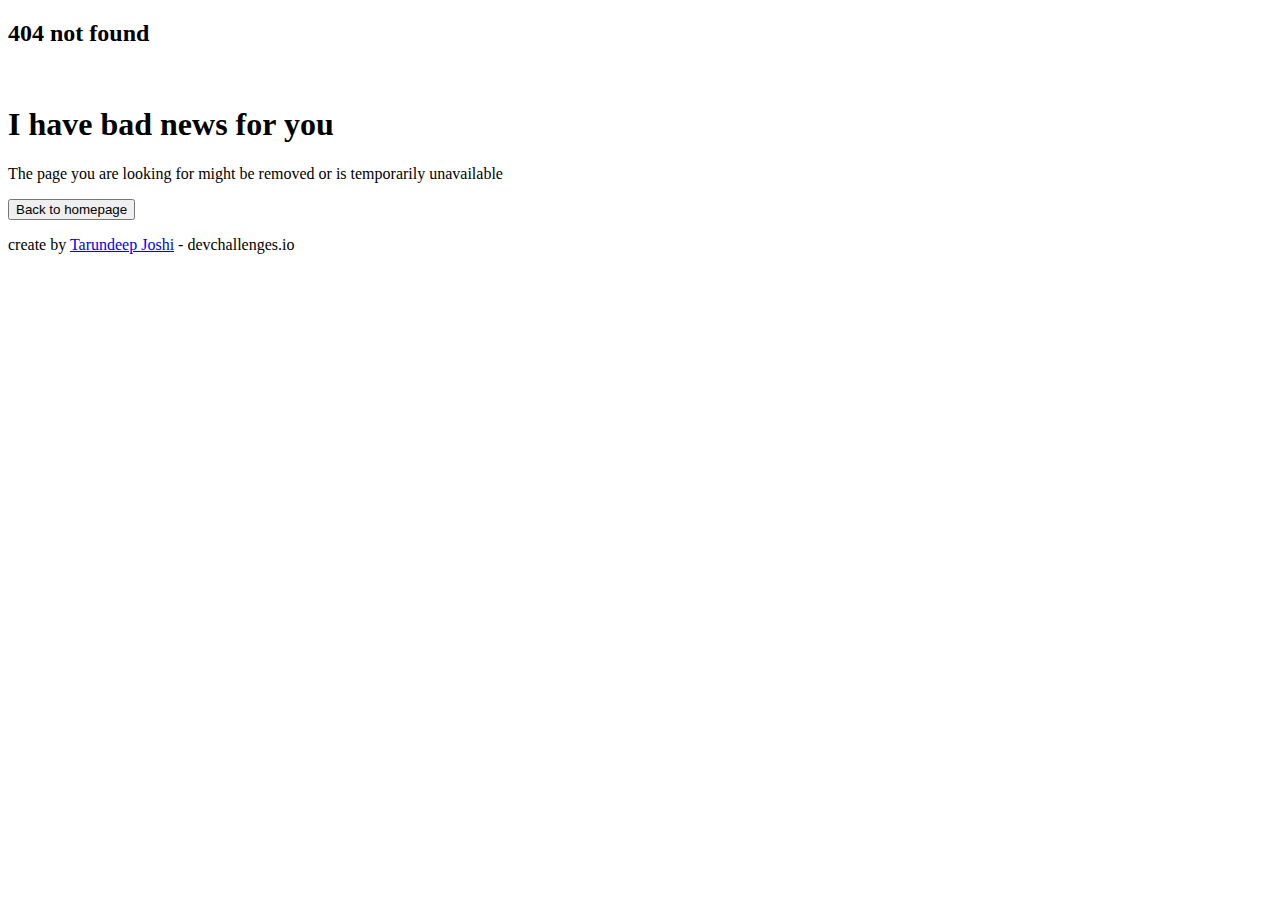
==== Responsive-Web-Developer/404-error-page/index.html @ 20fe5ffa "Create index.html" ====
<!DOCTYPE html>
<html lang="en">
  <head>
    <meta charset="utf-8" />
    <meta name="viewport" content="width=device-width, initial-scale=1,  maximum-scale=5"/>

    <link rel="icon" href="img/devchallenges.png"/>

    <link rel="stylesheet" href="style.css">

    <title>404 Error Page</title>
   
  </head>
  <body>
  
    <header>
      <h2>404 not found</h2>
    </header>

    <div class="container">
      <article>
        <img src="img/Scarecrow.png" alt="">
      </article>

      <article>
        <h1>I have bad news for you</h1>
        <p>The page you are looking for might be removed or is temporarily unavailable</p>

        <button>Back to homepage</button>
      </article>
    </div>

    <p class="created">create by <a href="https://www.linkedin.com/in/tarundeep-joshi-a603b9247/" target="_blank">Tarundeep Joshi</a> - devchallenges.io</p>

  </body>
</html>
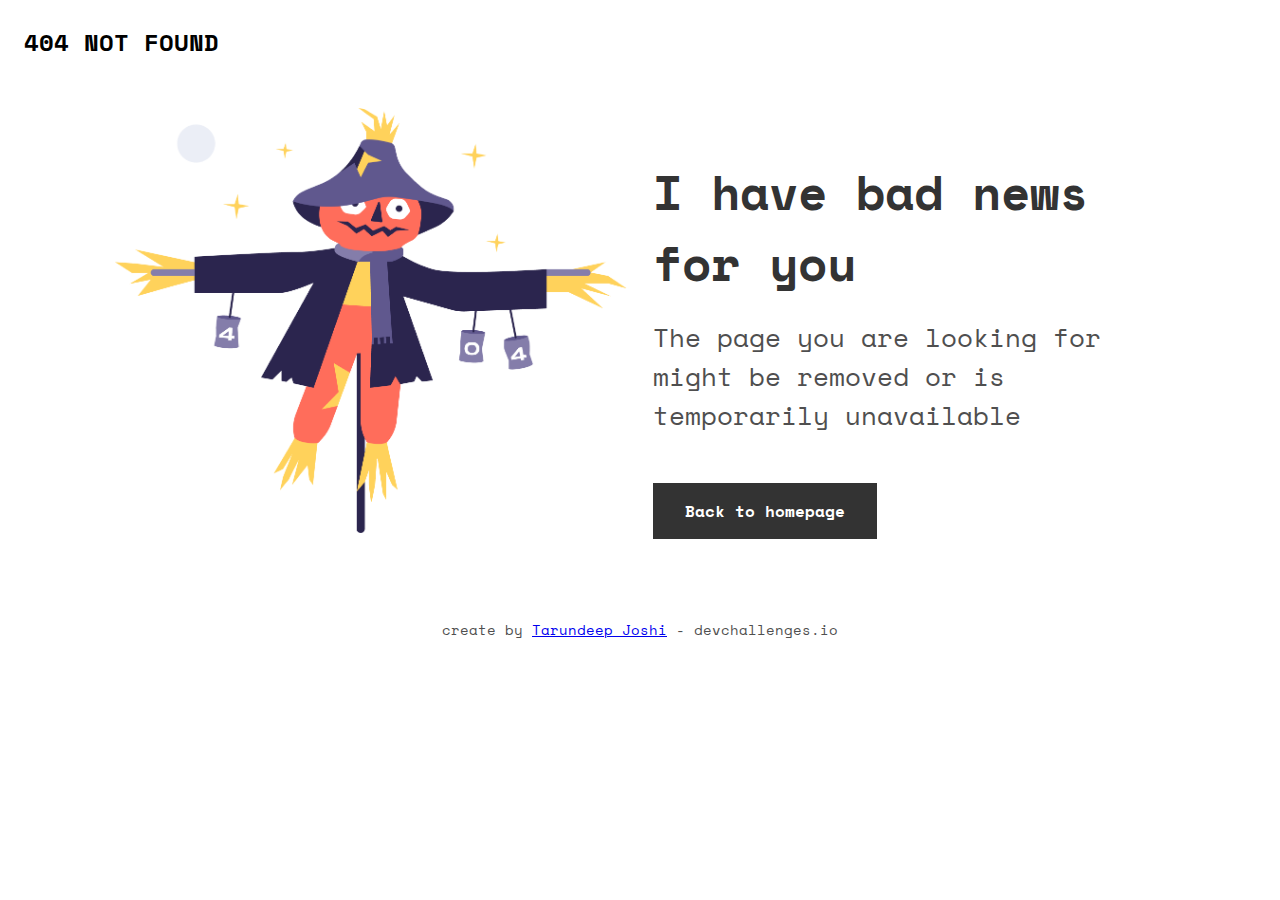
==== commit ca884dea: "Update index.html" ====
--- a/Responsive-Web-Developer/404-error-page/index.html
+++ b/Responsive-Web-Developer/404-error-page/index.html
@@ -8,7 +8,7 @@
 
     <link rel="stylesheet" href="style.css">
 
-    <title>404 Error Page</title>
+    <title>404 Error Pagasdfasdfsadfe</title>
    
   </head>
   <body>
--- a/Responsive-Web-Developer/404-error-page/style.css
+++ b/Responsive-Web-Developer/404-error-page/style.css
@@ -0,0 +1,115 @@
+@import url('https://fonts.googleapis.com/css2?family=Space+Mono&display=swap');
+
+*{
+    margin: 0;
+    padding: 0;
+    box-sizing: border-box;
+}
+
+body{
+    font-family: 'Space Mono', monospace;
+    padding: 24px;
+}
+
+.container{
+    max-width: 1050px;
+}
+
+img{
+    width: 100%;
+    margin-bottom: 48px;
+}
+
+header{
+    margin-bottom: 48px;
+}
+
+header h2{
+    text-transform: uppercase;
+}
+
+h1{
+    font-weight: bold;
+    font-size: 36px;
+    color: #333;
+    margin-bottom: 20px;
+}
+
+p{
+    font-size: 15px;
+    line-height: 150%;
+    margin-bottom: 48px;
+    color: #4f4f4f;
+}
+
+button{
+    border: none;
+    color: white;
+    background-color: #333;
+    font-family: 'Space Mono', monospace;
+    padding: 16px 32px;
+    cursor: pointer;
+    font-weight: bold;
+    transition: all 0.3s ease-in-out;
+}
+button:hover{
+    background-color: #212121;
+}
+
+.created{
+    margin-top: 2rem;
+    text-align: center;
+}
+
+@media (min-width: 768px) {
+    .container{
+        display: grid;
+        grid-template-columns: repeat(2, 1fr);
+        align-items: center;
+        gap: 26px;
+    }
+
+    h1{
+        font-size: 36px;
+    }
+
+    p{
+        font-size: 20px;
+    }
+
+    button{
+        font-size: 16px;
+    }
+
+    .created{
+        font-size: 14px;
+    }
+}
+
+
+@media (min-width: 1024px) {
+    .container{
+        display: grid;
+        grid-template-columns: repeat(2, 1fr);
+        align-items: center;
+        gap: 26px;
+        
+        margin: 0 auto;
+    }
+
+    h1{
+        font-size: 48px;
+    }
+
+    p{
+        font-size: 26px;
+    }
+
+    button{
+        font-size: 16px;
+    }
+
+    .created{
+        font-size: 14px;
+    }
+}